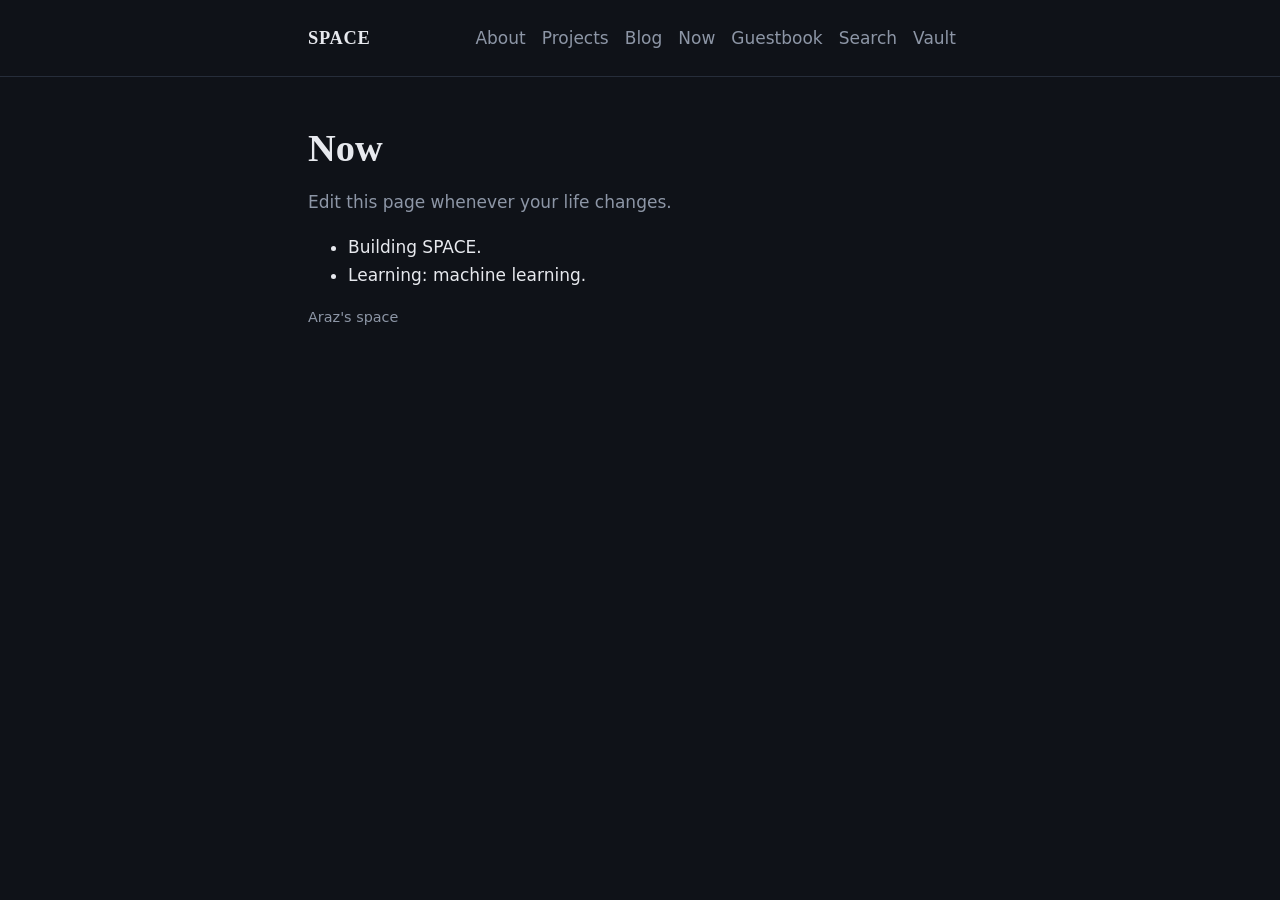
==== now.html @ 9ffc2e1d "v 1.0" ====
<!doctype html><html lang="en"><head><meta charset="utf-8"><meta name="viewport" content="width=device-width,initial-scale=1"><title>Now | SPACE</title><link rel="stylesheet" href="css/style.css"></head><body>
<main class="wrap">
<h1>Now</h1><p class="muted">Edit this page whenever your life changes.</p><ul><li>Building SPACE.</li><li>Learning: machine learning.</li></ul>
</main>
<script src="js/config.js"></script><script src="js/site.js"></script>

</body></html>
---- css/style.css ----
:root{--bg:#0f1218;--panel:#161b24;--line:#262d3a;--text:#e7e9ee;--muted:#8d96a6;--accent:#9db4ff}
*{box-sizing:border-box}html{color-scheme:dark}
body{margin:0;background:var(--bg);color:var(--text);font:17px/1.65 system-ui,-apple-system,"Segoe UI",sans-serif}
.wrap{max-width:44rem;margin:0 auto;padding:0 1.25rem}
header{padding:1.5rem 0;border-bottom:1px solid var(--line)}
header .wrap{display:flex;flex-wrap:wrap;gap:.5rem 1.5rem;align-items:baseline}
.logo{font:600 1.15rem Georgia,serif;color:var(--text);text-decoration:none;margin-right:auto;letter-spacing:.04em}
nav a{color:var(--muted);text-decoration:none;margin-right:1rem}nav a:hover,nav a:focus-visible{color:var(--accent)}
h1,h2,h3{font-family:Georgia,"Times New Roman",serif;font-weight:600;line-height:1.2}
h1{font-size:2.4rem;margin:3rem 0 1rem}h2{font-size:1.4rem;margin:2.5rem 0 .75rem}
a{color:var(--accent)}p,li{max-width:38rem}
.muted{color:var(--muted)}.item{padding:1rem 0;border-top:1px solid var(--line)}
input,textarea,button{font:inherit;color:var(--text);background:var(--panel);border:1px solid var(--line);border-radius:6px;padding:.6rem .8rem;width:100%;margin:.25rem 0 .75rem}
button{width:auto;cursor:pointer;background:var(--accent);color:#0f1218;border:0;font-weight:600}
:focus-visible{outline:2px solid var(--accent);outline-offset:2px}
pre{white-space:pre-wrap;background:var(--panel);padding:1rem;border-radius:6px;overflow-x:auto}
footer{margin:4rem auto 2rem;color:var(--muted);font-size:.9rem}
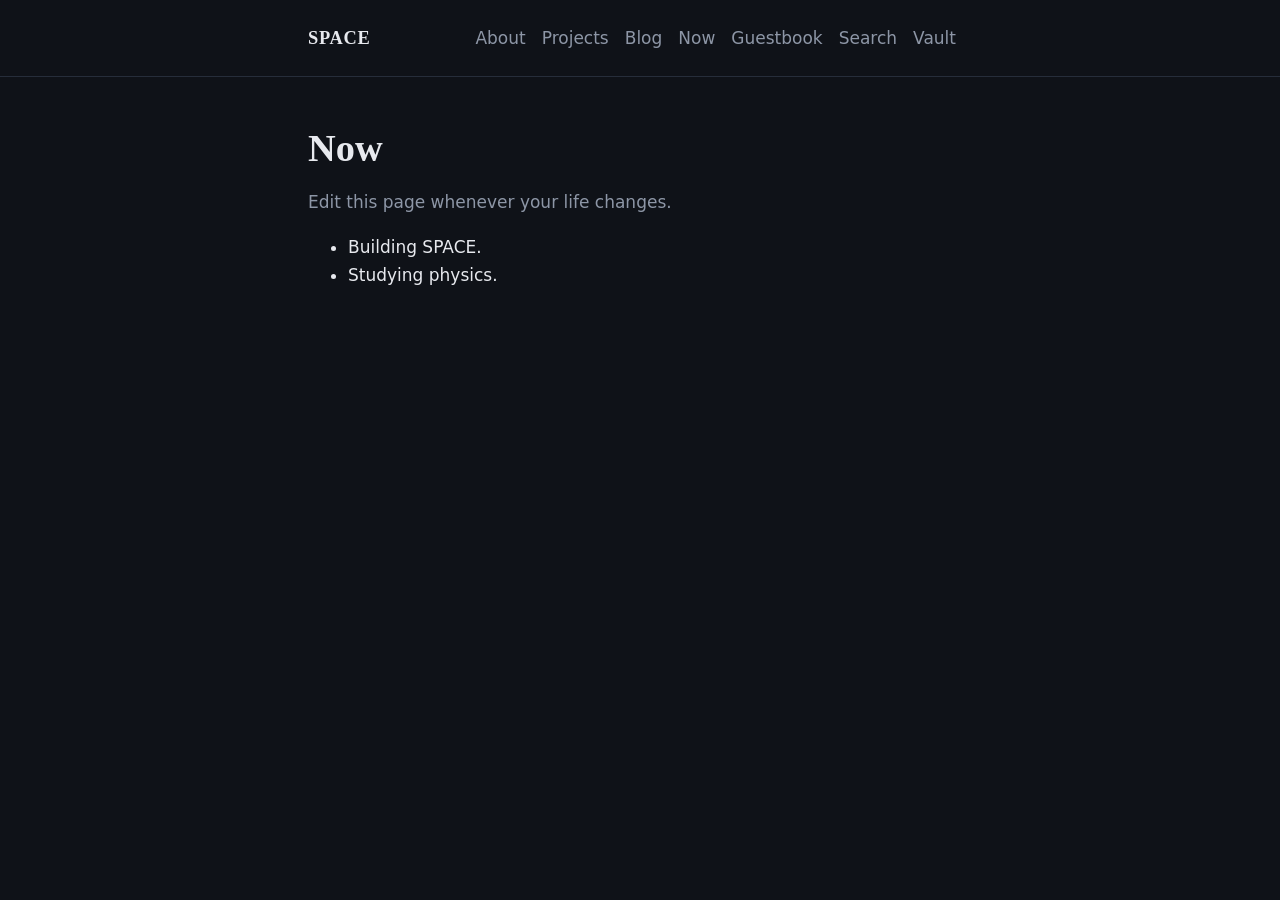
==== commit d11952b5: "Update now.html" ====
--- a/now.html
+++ b/now.html
@@ -1,6 +1,6 @@
 <!doctype html><html lang="en"><head><meta charset="utf-8"><meta name="viewport" content="width=device-width,initial-scale=1"><title>Now | SPACE</title><link rel="stylesheet" href="css/style.css"></head><body>
 <main class="wrap">
-<h1>Now</h1><p class="muted">Edit this page whenever your life changes.</p><ul><li>Building SPACE.</li><li>Learning: machine learning.</li></ul>
+<h1>Now</h1><p class="muted">Edit this page whenever your life changes.</p><ul><li>Building SPACE.</li><li>Studying physics.</li></ul>
 </main>
 <script src="js/config.js"></script><script src="js/site.js"></script>
 
--- a/css/style.css
+++ b/css/style.css
@@ -1,17 +1,147 @@
-:root{--bg:#0f1218;--panel:#161b24;--line:#262d3a;--text:#e7e9ee;--muted:#8d96a6;--accent:#9db4ff}
-*{box-sizing:border-box}html{color-scheme:dark}
-body{margin:0;background:var(--bg);color:var(--text);font:17px/1.65 system-ui,-apple-system,"Segoe UI",sans-serif}
-.wrap{max-width:44rem;margin:0 auto;padding:0 1.25rem}
-header{padding:1.5rem 0;border-bottom:1px solid var(--line)}
-header .wrap{display:flex;flex-wrap:wrap;gap:.5rem 1.5rem;align-items:baseline}
-.logo{font:600 1.15rem Georgia,serif;color:var(--text);text-decoration:none;margin-right:auto;letter-spacing:.04em}
-nav a{color:var(--muted);text-decoration:none;margin-right:1rem}nav a:hover,nav a:focus-visible{color:var(--accent)}
-h1,h2,h3{font-family:Georgia,"Times New Roman",serif;font-weight:600;line-height:1.2}
-h1{font-size:2.4rem;margin:3rem 0 1rem}h2{font-size:1.4rem;margin:2.5rem 0 .75rem}
-a{color:var(--accent)}p,li{max-width:38rem}
-.muted{color:var(--muted)}.item{padding:1rem 0;border-top:1px solid var(--line)}
-input,textarea,button{font:inherit;color:var(--text);background:var(--panel);border:1px solid var(--line);border-radius:6px;padding:.6rem .8rem;width:100%;margin:.25rem 0 .75rem}
-button{width:auto;cursor:pointer;background:var(--accent);color:#0f1218;border:0;font-weight:600}
-:focus-visible{outline:2px solid var(--accent);outline-offset:2px}
-pre{white-space:pre-wrap;background:var(--panel);padding:1rem;border-radius:6px;overflow-x:auto}
-footer{margin:4rem auto 2rem;color:var(--muted);font-size:.9rem}
+
+:root {
+    --bg: #0f1218;
+    --panel: #161b24;
+    --line: #262d3a;
+    --text: #e7e9ee;
+    --muted: #8d96a6;
+    --accent: #9db4ff;
+}
+
+* {
+    box-sizing: border-box;
+}
+
+html {
+    color-scheme: dark;
+}
+
+body {
+    margin: 0;
+    background: var(--bg);
+    color: var(--text);
+    font: 17px/1.65 system-ui, -apple-system, "Segoe UI", sans-serif;
+}
+
+.wrap {
+    max-width: 44rem;
+    margin: 0 auto;
+    padding: 0 1.25rem;
+}
+
+header {
+    padding: 1.5rem 0;
+    border-bottom: 1px solid var(--line);
+}
+
+header .wrap {
+    display: flex;
+    flex-wrap: wrap;
+    gap: 0.5rem 1.5rem;
+    align-items: baseline;
+}
+
+.logo {
+    margin-right: auto;
+    color: var(--text);
+    font: 600 1.15rem Georgia, serif;
+    text-decoration: none;
+    letter-spacing: 0.04em;
+}
+
+nav a {
+    margin-right: 1rem;
+    color: var(--muted);
+    text-decoration: none;
+}
+
+nav a:hover,
+nav a:focus-visible {
+    color: var(--accent);
+}
+
+h1,
+h2,
+h3 {
+    font-family: Georgia, "Times New Roman", serif;
+    font-weight: 600;
+    line-height: 1.2;
+}
+
+h1 {
+    margin: 3rem 0 1rem;
+    font-size: 2.4rem;
+}
+
+h2 {
+    margin: 2.5rem 0 0.75rem;
+    font-size: 1.4rem;
+}
+
+a {
+    color: var(--accent);
+}
+
+p,
+li {
+    max-width: 38rem;
+}
+
+.muted {
+    color: var(--muted);
+}
+
+.item {
+    padding: 1rem 0;
+    border-top: 1px solid var(--line);
+}
+
+input,
+textarea,
+button {
+    width: 100%;
+    margin: 0.25rem 0 0.75rem;
+    padding: 0.6rem 0.8rem;
+    color: var(--text);
+    background: var(--panel);
+    border: 1px solid var(--line);
+    border-radius: 6px;
+    font: inherit;
+}
+
+button {
+    width: auto;
+    cursor: pointer;
+    color: #0f1218;
+    background: var(--accent);
+    border: 0;
+    font-weight: 600;
+}
+
+:focus-visible {
+    outline: 2px solid var(--accent);
+    outline-offset: 2px;
+}
+
+pre {
+    padding: 1rem;
+    overflow-x: auto;
+    white-space: pre-wrap;
+    background: var(--panel);
+    border-radius: 6px;
+}
+
+footer {
+
+    color: var(--muted);
+    font-size: 0.9rem;
+    position: fixed;
+    bottom: 0;
+    left: 4rem;
+    width: 100%;
+}
+.subtitle{
+
+    color: var(--muted);
+
+}
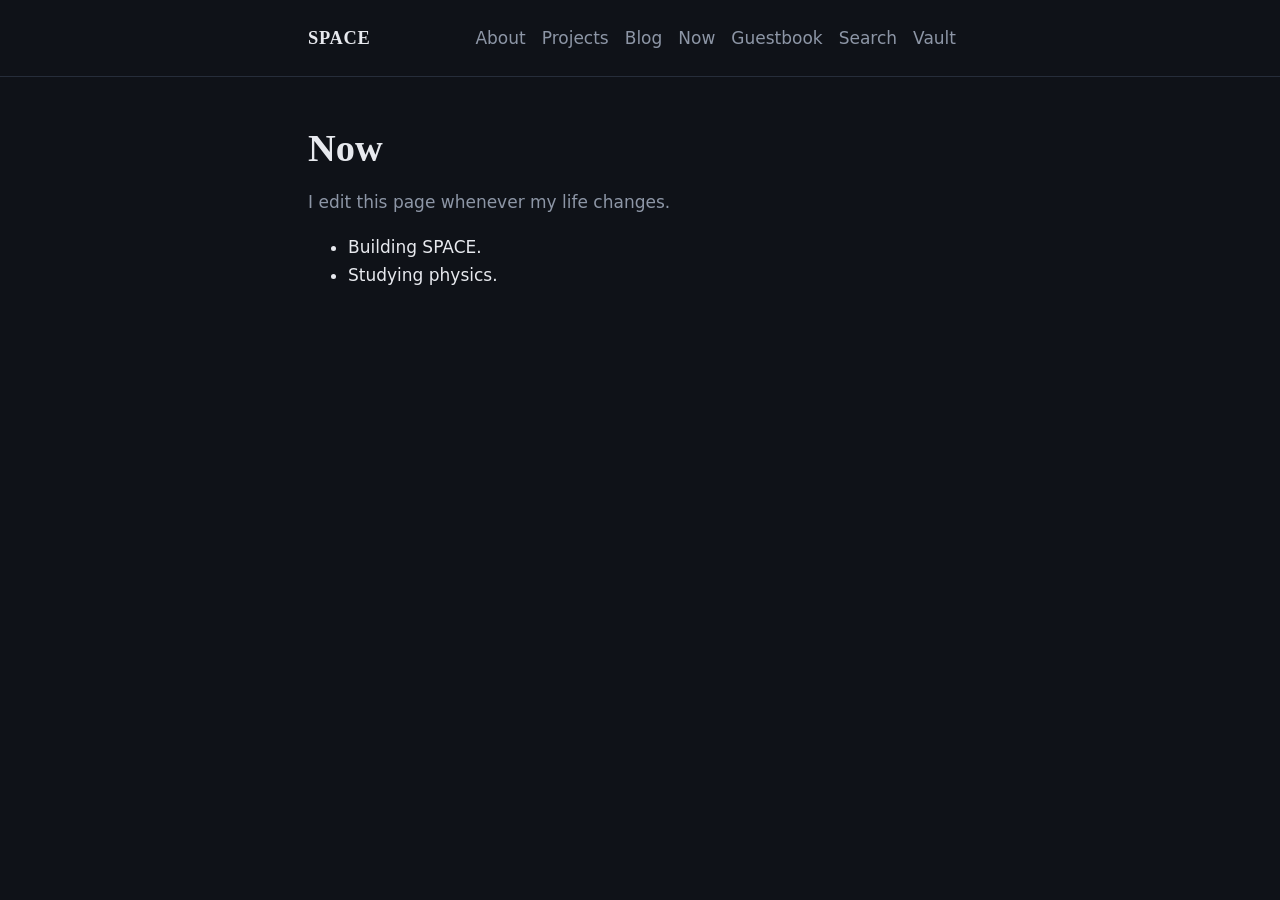
==== commit fec1432e: "Update now.html" ====
--- a/now.html
+++ b/now.html
@@ -1,6 +1,6 @@
 <!doctype html><html lang="en"><head><meta charset="utf-8"><meta name="viewport" content="width=device-width,initial-scale=1"><title>Now | SPACE</title><link rel="stylesheet" href="css/style.css"></head><body>
 <main class="wrap">
-<h1>Now</h1><p class="muted">Edit this page whenever your life changes.</p><ul><li>Building SPACE.</li><li>Studying physics.</li></ul>
+<h1>Now</h1><p class="muted">I edit this page whenever my life changes.</p><ul><li>Building SPACE.</li><li>Studying physics.</li></ul>
 </main>
 <script src="js/config.js"></script><script src="js/site.js"></script>
 
